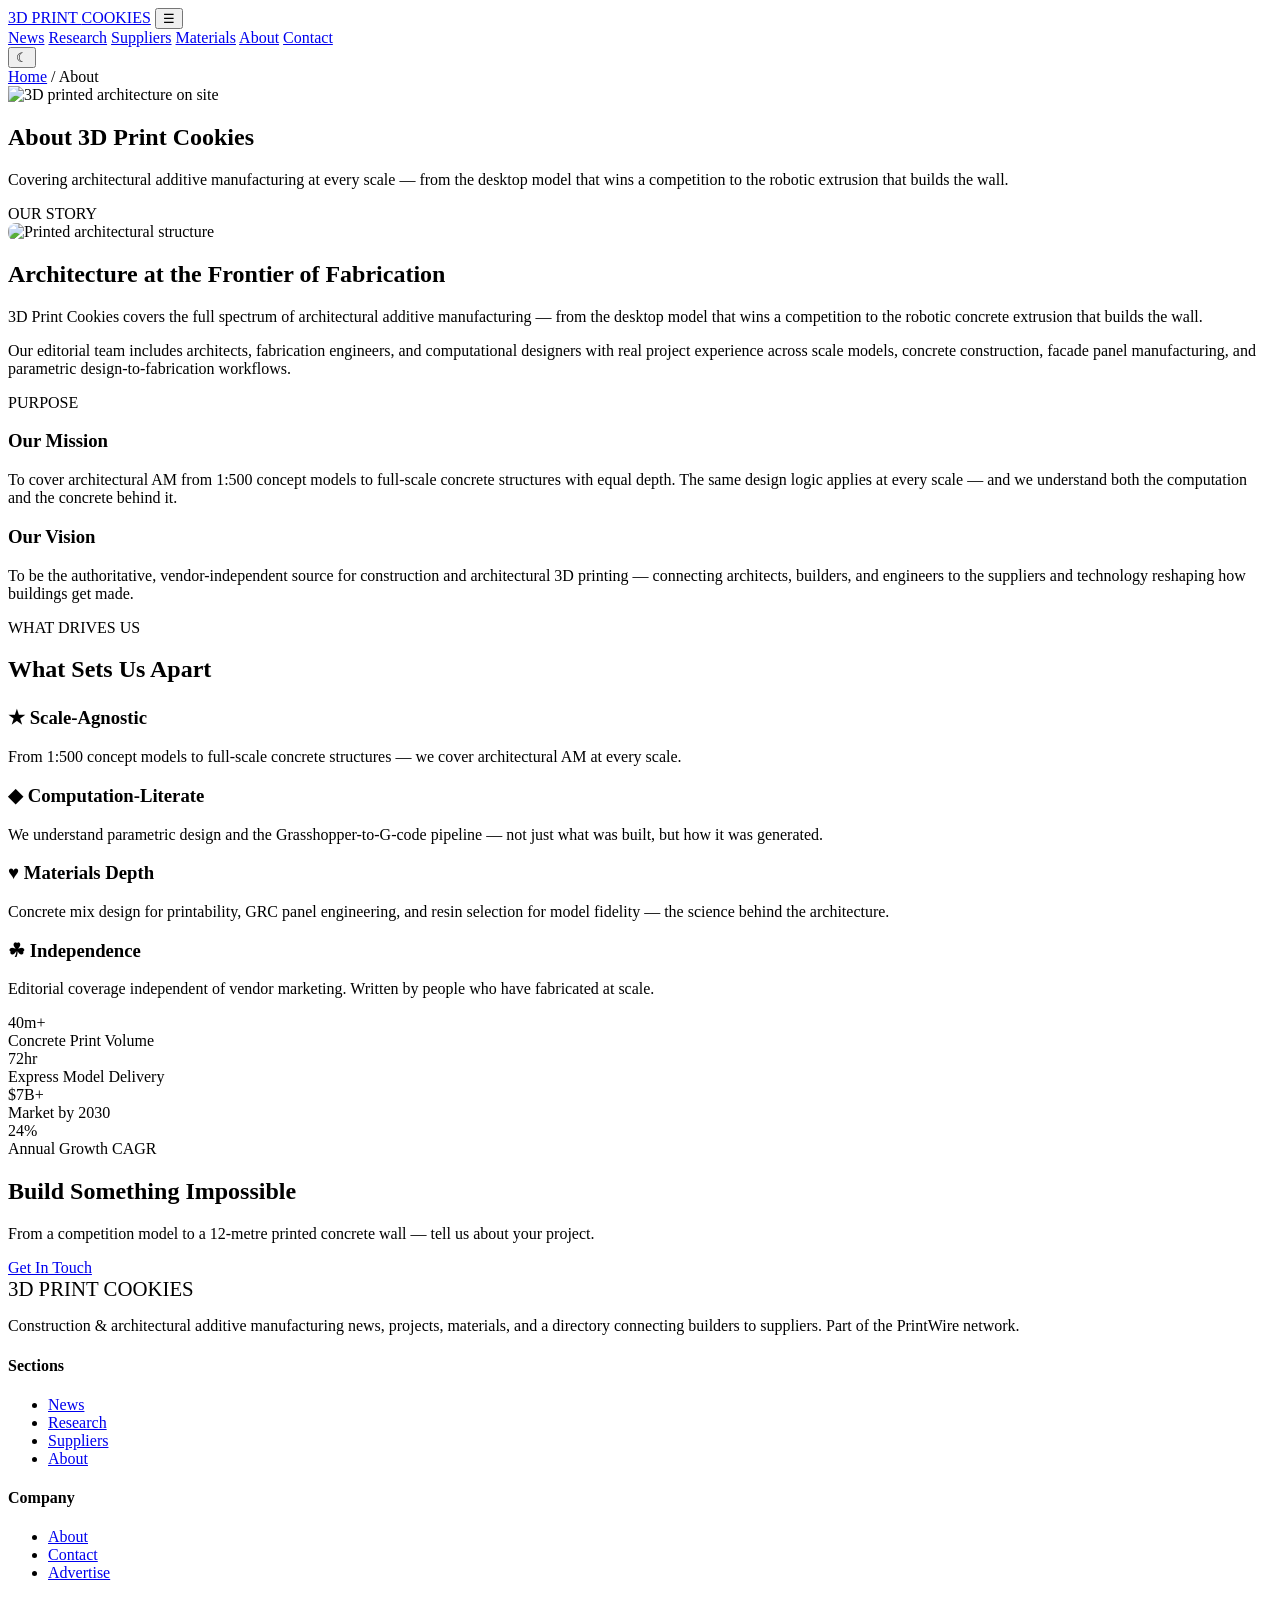
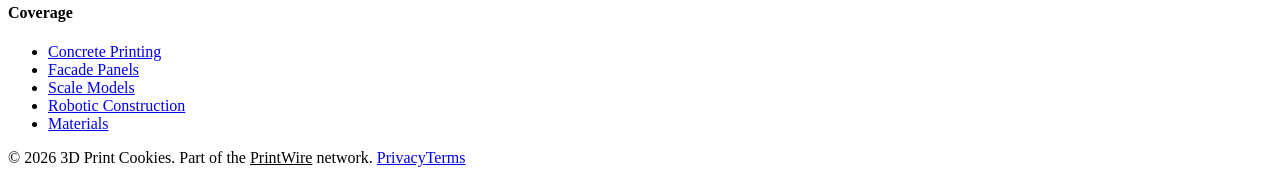
==== static/about.html @ 40391005 "Rebuild as Hugo Berry food site (was legacy static HTML); COOKIES branding" ====
<!DOCTYPE html>
<html lang="en">
<head>
    <meta charset="UTF-8">
    <meta name="viewport" content="width=device-width, initial-scale=1.0">
    <meta name="description" content="About 3D Print Cookies — architects, fabrication engineers, and computational designers covering architectural additive manufacturing from scale model to full-scale concrete.">
    <meta name="keywords" content="architectural 3D printing, concrete 3D printing, scale models, facade printing, robotic construction, parametric architecture">
    <meta property="og:title" content="About — 3D Print Cookies">
    <meta property="og:description" content="Covering architectural additive manufacturing at every scale — from desktop model to full-scale concrete structure.">
    <meta property="og:type" content="website">
    <meta property="og:image" content="/images/03_multicolor_food.png">
    <title>About — 3D Print Cookies</title>
    <link rel="preconnect" href="https://fonts.googleapis.com">
    <link rel="preconnect" href="https://fonts.gstatic.com" crossorigin>
    <link href="https://fonts.googleapis.com/css2?family=Fraunces:opsz,wght@9..144,500;9..144,600;9..144,700&family=Inter:wght@400;500;600&display=swap" rel="stylesheet">
    <link rel="stylesheet" href="/css/editorial.css">
    <script type="application/ld+json">
    [
      {
        "@context": "https://schema.org",
        "@type": "Organization",
        "name": "3D Print Cookies",
        "url": "https://3dprintfood.com",
        "description": "Construction and architectural additive manufacturing news, projects, materials, and a directory connecting builders to suppliers."
      },
      {
        "@context": "https://schema.org",
        "@type": "WebSite",
        "name": "3D Print Cookies",
        "url": "https://3dprintfood.com"
      }
    ]
    </script>
  <link rel="icon" type="image/svg+xml" href="/favicon.svg">
</head>
<body>

<header class="ed-header">
  <div class="ed-header-inner">
    <a href="/" class="ed-logo">3D PRINT <span class="ed-logo-accent">COOKIES</span></a>
    <button class="ed-nav-toggle" aria-label="Menu" onclick="document.querySelector('.ed-nav').classList.toggle('open')">&#9776;</button>
    <nav class="ed-nav">
      <a href="/">News</a>
      <a href="/articles/">Research</a>
      <a href="/#suppliers">Suppliers</a>
      <a href="/#suppliers">Materials</a>
      <a href="/about.html" class="active">About</a>
      <a href="/contact.html">Contact</a>
    </nav>
    <button class="ed-theme-toggle" id="themeToggle" aria-label="Toggle light/dark mode">&#9790;</button>
  </div>
</header>

<main>

  <!-- Breadcrumbs -->
  <nav class="ed-breadcrumbs">
    <a href="/">Home</a> / <span>About</span>
  </nav>

  <!-- Page Hero -->
  <section class="ed-page-hero">
    <img src="/images/03_multicolor_food.png" alt="3D printed architecture on site" loading="lazy">
    <div class="ed-page-hero-overlay"></div>
    <div class="ed-page-hero-content">
      <h1>About 3D Print Cookies</h1>
      <p>Covering architectural additive manufacturing at every scale — from the desktop model that wins a competition to the robotic extrusion that builds the wall.</p>
    </div>
  </section>

  <!-- Content -->
  <div class="ed-content">

    <!-- Our Story — Two Column -->
    <section class="ed-section">
      <span class="ed-section-label">OUR STORY</span>
      <div class="ed-two-col">
        <div>
          <img src="/images/09_custom_cake.png" alt="Printed architectural structure" loading="lazy" style="width:100%;border-radius:8px;">
        </div>
        <div>
          <h2>Architecture at the Frontier of Fabrication</h2>
          <p>3D Print Cookies covers the full spectrum of architectural additive manufacturing — from the desktop model that wins a competition to the robotic concrete extrusion that builds the wall.</p>
          <p>Our editorial team includes architects, fabrication engineers, and computational designers with real project experience across scale models, concrete construction, facade panel manufacturing, and parametric design-to-fabrication workflows.</p>
        </div>
      </div>
    </section>

    <!-- Mission & Vision -->
    <section class="ed-section">
      <span class="ed-section-label">PURPOSE</span>
      <div class="ed-grid-2">
        <div class="ed-content-card">
          <h3>Our Mission</h3>
          <p>To cover architectural AM from 1:500 concept models to full-scale concrete structures with equal depth. The same design logic applies at every scale — and we understand both the computation and the concrete behind it.</p>
        </div>
        <div class="ed-content-card">
          <h3>Our Vision</h3>
          <p>To be the authoritative, vendor-independent source for construction and architectural 3D printing — connecting architects, builders, and engineers to the suppliers and technology reshaping how buildings get made.</p>
        </div>
      </div>
    </section>

    <!-- Values -->
    <section class="ed-section">
      <span class="ed-section-label">WHAT DRIVES US</span>
      <h2 style="margin-bottom:1.5rem;">What Sets Us Apart</h2>
      <div class="ed-grid-4">
        <div class="ed-content-card">
          <h3>&#9733; Scale-Agnostic</h3>
          <p>From 1:500 concept models to full-scale concrete structures — we cover architectural AM at every scale.</p>
        </div>
        <div class="ed-content-card">
          <h3>&#9670; Computation-Literate</h3>
          <p>We understand parametric design and the Grasshopper-to-G-code pipeline — not just what was built, but how it was generated.</p>
        </div>
        <div class="ed-content-card">
          <h3>&#9829; Materials Depth</h3>
          <p>Concrete mix design for printability, GRC panel engineering, and resin selection for model fidelity — the science behind the architecture.</p>
        </div>
        <div class="ed-content-card">
          <h3>&#9752; Independence</h3>
          <p>Editorial coverage independent of vendor marketing. Written by people who have fabricated at scale.</p>
        </div>
      </div>
    </section>

    <!-- Stats Bar -->
    <section class="ed-stats">
      <div class="ed-stat">
        <div class="ed-stat-value">40m+</div>
        <div class="ed-stat-label">Concrete Print Volume</div>
      </div>
      <div class="ed-stat">
        <div class="ed-stat-value">72hr</div>
        <div class="ed-stat-label">Express Model Delivery</div>
      </div>
      <div class="ed-stat">
        <div class="ed-stat-value">$7B+</div>
        <div class="ed-stat-label">Market by 2030</div>
      </div>
      <div class="ed-stat">
        <div class="ed-stat-value">24%</div>
        <div class="ed-stat-label">Annual Growth CAGR</div>
      </div>
    </section>

    <!-- CTA Banner -->
    <section class="ed-cta-banner">
      <h2>Build Something Impossible</h2>
      <p>From a competition model to a 12-metre printed concrete wall — tell us about your project.</p>
      <a href="/contact.html">Get In Touch</a>
    </section>

  </div><!-- /.ed-content -->

</main>

<footer class="ed-footer">
  <div class="ed-footer-inner">
    <div class="ed-footer-brand">
      <div class="ed-logo" style="font-size:1.3rem;margin-bottom:0.5rem;">3D PRINT <span class="ed-logo-accent">COOKIES</span></div>
      <p>Construction &amp; architectural additive manufacturing news, projects, materials, and a directory connecting builders to suppliers. Part of the PrintWire network.</p>
    </div>
    <div><h4>Sections</h4><ul><li><a href="/">News</a></li><li><a href="/articles/">Research</a></li><li><a href="/#suppliers">Suppliers</a></li><li><a href="/about.html">About</a></li></ul></div>
    <div><h4>Company</h4><ul><li><a href="/about.html">About</a></li><li><a href="/contact.html">Contact</a></li><li><a href="/advertise.html">Advertise</a></li></ul></div>
    <div><h4>Coverage</h4><ul><li><a href="#">Concrete Printing</a></li><li><a href="#">Facade Panels</a></li><li><a href="#">Scale Models</a></li><li><a href="#">Robotic Construction</a></li><li><a href="#">Materials</a></li></ul></div>
  </div>
  <div class="ed-footer-bottom">
    <span>&copy; 2026 3D Print Cookies. Part of the <a href="https://3dprint.space" style="color:var(--accent);">PrintWire</a> network.</span>
    <span><a href="#">Privacy</a><a href="#">Terms</a></span>
  </div>
</footer>

<script>
(function() {
  var btn = document.getElementById('themeToggle');
  var root = document.documentElement;
  function setTheme(t) { root.setAttribute('data-theme', t); localStorage.setItem('ed-theme', t); btn.innerHTML = t === 'dark' ? '&#9790;' : '&#9728;'; }
  var s = localStorage.getItem('ed-theme');
  setTheme(s || 'dark');
  btn.addEventListener('click', function() { setTheme(root.getAttribute('data-theme') === 'dark' ? 'light' : 'dark'); });
})();
</script>

</body>
</html>
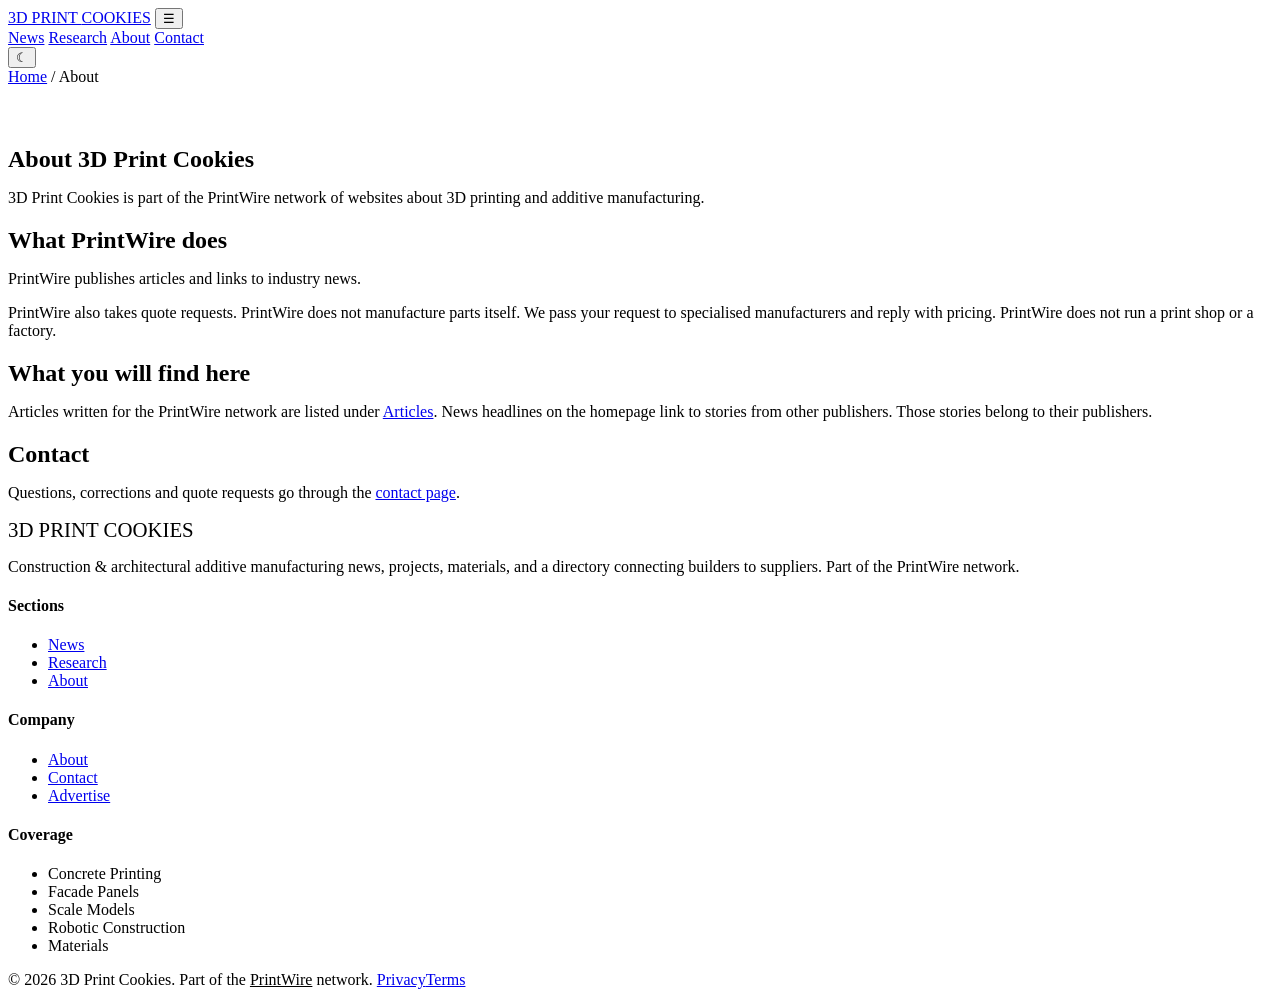
==== commit 57c1125e: "Site fixes: remove fabricated content and false claims, add privacy and terms Fix batch of 2026-11-2" ====
--- a/static/about.html
+++ b/static/about.html
@@ -3,34 +3,17 @@
 <head>
     <meta charset="UTF-8">
     <meta name="viewport" content="width=device-width, initial-scale=1.0">
-    <meta name="description" content="About 3D Print Cookies — architects, fabrication engineers, and computational designers covering architectural additive manufacturing from scale model to full-scale concrete.">
+    <meta name="description" content="About 3D Print Cookies, part of the PrintWire network of 3D printing websites.">
     <meta name="keywords" content="architectural 3D printing, concrete 3D printing, scale models, facade printing, robotic construction, parametric architecture">
-    <meta property="og:title" content="About — 3D Print Cookies">
-    <meta property="og:description" content="Covering architectural additive manufacturing at every scale — from desktop model to full-scale concrete structure.">
+    <meta property="og:title" content="About 3D Print Cookies">
+    <meta property="og:description" content="About 3D Print Cookies, part of the PrintWire network of 3D printing websites.">
     <meta property="og:type" content="website">
     <meta property="og:image" content="/images/03_multicolor_food.png">
-    <title>About — 3D Print Cookies</title>
+    <title>About 3D Print Cookies</title>
     <link rel="preconnect" href="https://fonts.googleapis.com">
     <link rel="preconnect" href="https://fonts.gstatic.com" crossorigin>
     <link href="https://fonts.googleapis.com/css2?family=Fraunces:opsz,wght@9..144,500;9..144,600;9..144,700&family=Inter:wght@400;500;600&display=swap" rel="stylesheet">
     <link rel="stylesheet" href="/css/editorial.css">
-    <script type="application/ld+json">
-    [
-      {
-        "@context": "https://schema.org",
-        "@type": "Organization",
-        "name": "3D Print Cookies",
-        "url": "https://3dprintfood.com",
-        "description": "Construction and architectural additive manufacturing news, projects, materials, and a directory connecting builders to suppliers."
-      },
-      {
-        "@context": "https://schema.org",
-        "@type": "WebSite",
-        "name": "3D Print Cookies",
-        "url": "https://3dprintfood.com"
-      }
-    ]
-    </script>
   <link rel="icon" type="image/svg+xml" href="/favicon.svg">
 </head>
 <body>
@@ -42,8 +25,6 @@
     <nav class="ed-nav">
       <a href="/">News</a>
       <a href="/articles/">Research</a>
-      <a href="/#suppliers">Suppliers</a>
-      <a href="/#suppliers">Materials</a>
       <a href="/about.html" class="active">About</a>
       <a href="/contact.html">Contact</a>
     </nav>
@@ -52,107 +33,34 @@
 </header>
 
 <main>
-
-  <!-- Breadcrumbs -->
   <nav class="ed-breadcrumbs">
     <a href="/">Home</a> / <span>About</span>
   </nav>
 
-  <!-- Page Hero -->
-  <section class="ed-page-hero">
-    <img src="/images/03_multicolor_food.png" alt="3D printed architecture on site" loading="lazy">
-    <div class="ed-page-hero-overlay"></div>
-    <div class="ed-page-hero-content">
-      <h1>About 3D Print Cookies</h1>
-      <p>Covering architectural additive manufacturing at every scale — from the desktop model that wins a competition to the robotic extrusion that builds the wall.</p>
-    </div>
-  </section>
+  <div class="ed-content-narrow">
 
-  <!-- Content -->
-  <div class="ed-content">
-
-    <!-- Our Story — Two Column -->
-    <section class="ed-section">
-      <span class="ed-section-label">OUR STORY</span>
-      <div class="ed-two-col">
-        <div>
-          <img src="/images/09_custom_cake.png" alt="Printed architectural structure" loading="lazy" style="width:100%;border-radius:8px;">
-        </div>
-        <div>
-          <h2>Architecture at the Frontier of Fabrication</h2>
-          <p>3D Print Cookies covers the full spectrum of architectural additive manufacturing — from the desktop model that wins a competition to the robotic concrete extrusion that builds the wall.</p>
-          <p>Our editorial team includes architects, fabrication engineers, and computational designers with real project experience across scale models, concrete construction, facade panel manufacturing, and parametric design-to-fabrication workflows.</p>
-        </div>
-      </div>
+    <section class="ed-section" style="padding-top:2.5rem;">
+      <h1 style="margin-bottom:0.75rem;">About 3D Print Cookies</h1>
+      <p>3D Print Cookies is part of the PrintWire network of websites about 3D printing and additive manufacturing.</p>
     </section>
 
-    <!-- Mission & Vision -->
     <section class="ed-section">
-      <span class="ed-section-label">PURPOSE</span>
-      <div class="ed-grid-2">
-        <div class="ed-content-card">
-          <h3>Our Mission</h3>
-          <p>To cover architectural AM from 1:500 concept models to full-scale concrete structures with equal depth. The same design logic applies at every scale — and we understand both the computation and the concrete behind it.</p>
-        </div>
-        <div class="ed-content-card">
-          <h3>Our Vision</h3>
-          <p>To be the authoritative, vendor-independent source for construction and architectural 3D printing — connecting architects, builders, and engineers to the suppliers and technology reshaping how buildings get made.</p>
-        </div>
-      </div>
+      <h2 style="margin-bottom:0.6rem;">What PrintWire does</h2>
+      <p>PrintWire publishes articles and links to industry news.</p>
+      <p>PrintWire also takes quote requests. PrintWire does not manufacture parts itself. We pass your request to specialised manufacturers and reply with pricing. PrintWire does not run a print shop or a factory.</p>
     </section>
 
-    <!-- Values -->
     <section class="ed-section">
-      <span class="ed-section-label">WHAT DRIVES US</span>
-      <h2 style="margin-bottom:1.5rem;">What Sets Us Apart</h2>
-      <div class="ed-grid-4">
-        <div class="ed-content-card">
-          <h3>&#9733; Scale-Agnostic</h3>
-          <p>From 1:500 concept models to full-scale concrete structures — we cover architectural AM at every scale.</p>
-        </div>
-        <div class="ed-content-card">
-          <h3>&#9670; Computation-Literate</h3>
-          <p>We understand parametric design and the Grasshopper-to-G-code pipeline — not just what was built, but how it was generated.</p>
-        </div>
-        <div class="ed-content-card">
-          <h3>&#9829; Materials Depth</h3>
-          <p>Concrete mix design for printability, GRC panel engineering, and resin selection for model fidelity — the science behind the architecture.</p>
-        </div>
-        <div class="ed-content-card">
-          <h3>&#9752; Independence</h3>
-          <p>Editorial coverage independent of vendor marketing. Written by people who have fabricated at scale.</p>
-        </div>
-      </div>
+      <h2 style="margin-bottom:0.6rem;">What you will find here</h2>
+      <p>Articles written for the PrintWire network are listed under <a href="/articles/">Articles</a>. News headlines on the homepage link to stories from other publishers. Those stories belong to their publishers.</p>
     </section>
 
-    <!-- Stats Bar -->
-    <section class="ed-stats">
-      <div class="ed-stat">
-        <div class="ed-stat-value">40m+</div>
-        <div class="ed-stat-label">Concrete Print Volume</div>
-      </div>
-      <div class="ed-stat">
-        <div class="ed-stat-value">72hr</div>
-        <div class="ed-stat-label">Express Model Delivery</div>
-      </div>
-      <div class="ed-stat">
-        <div class="ed-stat-value">$7B+</div>
-        <div class="ed-stat-label">Market by 2030</div>
-      </div>
-      <div class="ed-stat">
-        <div class="ed-stat-value">24%</div>
-        <div class="ed-stat-label">Annual Growth CAGR</div>
-      </div>
+    <section class="ed-section">
+      <h2 style="margin-bottom:0.6rem;">Contact</h2>
+      <p>Questions, corrections and quote requests go through the <a href="/contact.html">contact page</a>.</p>
     </section>
 
-    <!-- CTA Banner -->
-    <section class="ed-cta-banner">
-      <h2>Build Something Impossible</h2>
-      <p>From a competition model to a 12-metre printed concrete wall — tell us about your project.</p>
-      <a href="/contact.html">Get In Touch</a>
-    </section>
-
-  </div><!-- /.ed-content -->
+  </div>
 
 </main>
 
@@ -162,13 +70,13 @@
       <div class="ed-logo" style="font-size:1.3rem;margin-bottom:0.5rem;">3D PRINT <span class="ed-logo-accent">COOKIES</span></div>
       <p>Construction &amp; architectural additive manufacturing news, projects, materials, and a directory connecting builders to suppliers. Part of the PrintWire network.</p>
     </div>
-    <div><h4>Sections</h4><ul><li><a href="/">News</a></li><li><a href="/articles/">Research</a></li><li><a href="/#suppliers">Suppliers</a></li><li><a href="/about.html">About</a></li></ul></div>
+    <div><h4>Sections</h4><ul><li><a href="/">News</a></li><li><a href="/articles/">Research</a></li><li><a href="/about.html">About</a></li></ul></div>
     <div><h4>Company</h4><ul><li><a href="/about.html">About</a></li><li><a href="/contact.html">Contact</a></li><li><a href="/advertise.html">Advertise</a></li></ul></div>
-    <div><h4>Coverage</h4><ul><li><a href="#">Concrete Printing</a></li><li><a href="#">Facade Panels</a></li><li><a href="#">Scale Models</a></li><li><a href="#">Robotic Construction</a></li><li><a href="#">Materials</a></li></ul></div>
+    <div><h4>Coverage</h4><ul><li>Concrete Printing</li><li>Facade Panels</li><li>Scale Models</li><li>Robotic Construction</li><li>Materials</li></ul></div>
   </div>
   <div class="ed-footer-bottom">
     <span>&copy; 2026 3D Print Cookies. Part of the <a href="https://3dprint.space" style="color:var(--accent);">PrintWire</a> network.</span>
-    <span><a href="#">Privacy</a><a href="#">Terms</a></span>
+    <span><a href="/privacy.html">Privacy</a><a href="/terms.html">Terms</a></span>
   </div>
 </footer>
 
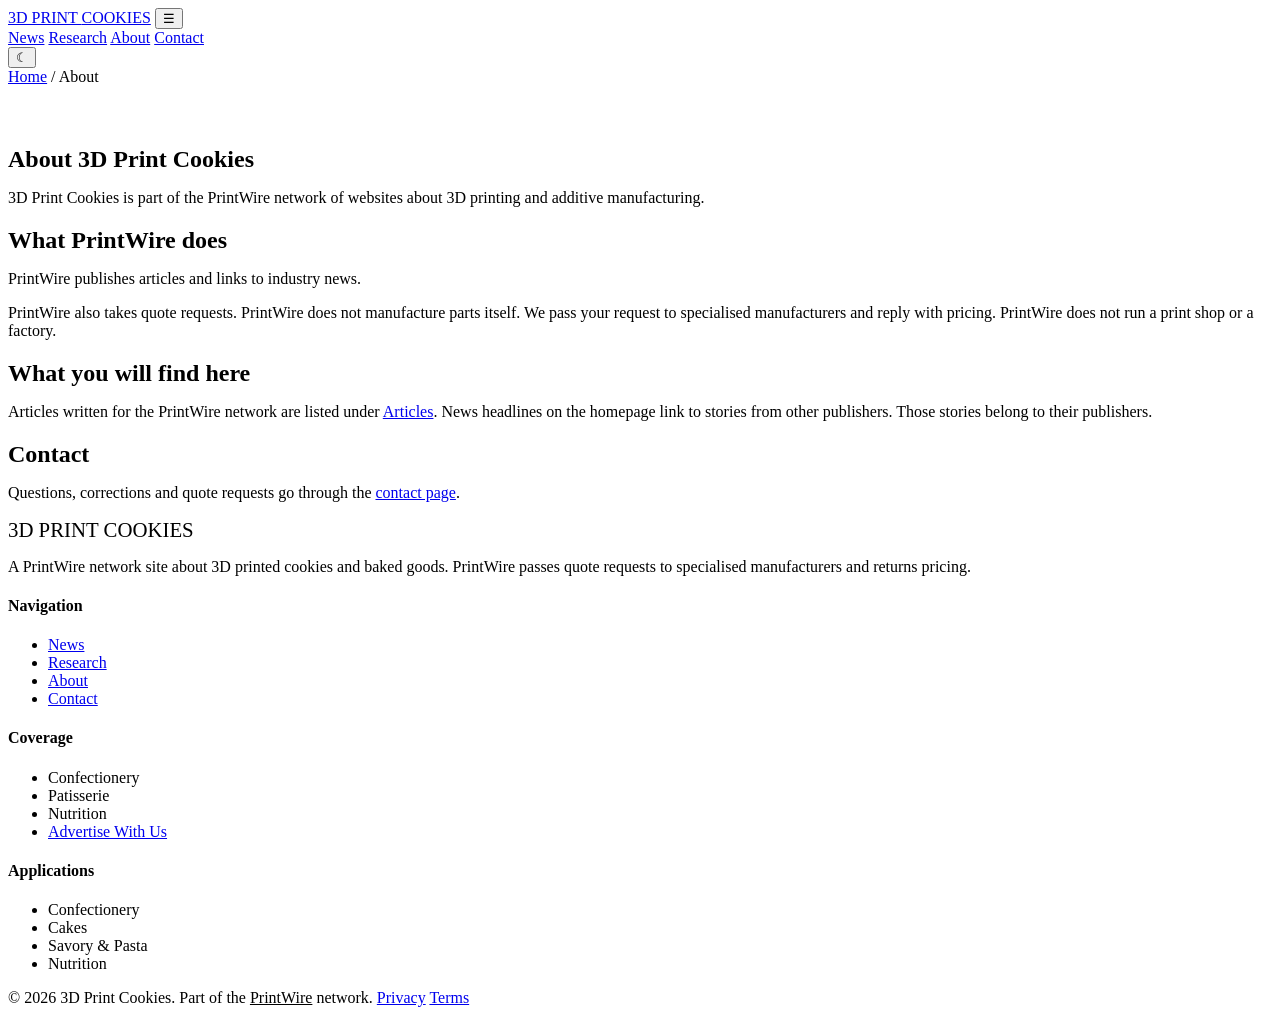
==== commit 5438b723: "Site fixes round 2: honest head tags and footers, own name and niche, quote form Round 2 of 2026-11-" ====
--- a/static/about.html
+++ b/static/about.html
@@ -4,7 +4,6 @@
     <meta charset="UTF-8">
     <meta name="viewport" content="width=device-width, initial-scale=1.0">
     <meta name="description" content="About 3D Print Cookies, part of the PrintWire network of 3D printing websites.">
-    <meta name="keywords" content="architectural 3D printing, concrete 3D printing, scale models, facade printing, robotic construction, parametric architecture">
     <meta property="og:title" content="About 3D Print Cookies">
     <meta property="og:description" content="About 3D Print Cookies, part of the PrintWire network of 3D printing websites.">
     <meta property="og:type" content="website">
@@ -67,16 +66,43 @@
 <footer class="ed-footer">
   <div class="ed-footer-inner">
     <div class="ed-footer-brand">
-      <div class="ed-logo" style="font-size:1.3rem;margin-bottom:0.5rem;">3D PRINT <span class="ed-logo-accent">COOKIES</span></div>
-      <p>Construction &amp; architectural additive manufacturing news, projects, materials, and a directory connecting builders to suppliers. Part of the PrintWire network.</p>
+      <div class="ed-logo" style="font-size:1.3rem; margin-bottom: 0.5rem;">3D&nbsp;PRINT&nbsp;<span class="ed-logo-accent">COOKIES</span></div>
+      <p>A PrintWire network site about 3D printed cookies and baked goods. PrintWire passes quote requests to specialised manufacturers and returns pricing.</p>
     </div>
-    <div><h4>Sections</h4><ul><li><a href="/">News</a></li><li><a href="/articles/">Research</a></li><li><a href="/about.html">About</a></li></ul></div>
-    <div><h4>Company</h4><ul><li><a href="/about.html">About</a></li><li><a href="/contact.html">Contact</a></li><li><a href="/advertise.html">Advertise</a></li></ul></div>
-    <div><h4>Coverage</h4><ul><li>Concrete Printing</li><li>Facade Panels</li><li>Scale Models</li><li>Robotic Construction</li><li>Materials</li></ul></div>
+    <div>
+      <h4>Navigation</h4>
+      <ul>
+        <li><a href="/">News</a></li>
+        <li><a href="/articles/">Research</a></li>
+        <li><a href="/about.html">About</a></li>
+        <li><a href="/contact.html">Contact</a></li>
+      </ul>
+    </div>
+    <div>
+      <h4>Coverage</h4>
+      <ul>
+        <li>Confectionery</li>
+        <li>Patisserie</li>
+        <li>Nutrition</li>
+        <li><a href="/advertise.html">Advertise With Us</a></li>
+      </ul>
+    </div>
+    <div>
+      <h4>Applications</h4>
+      <ul>
+        <li>Confectionery</li>
+        <li>Cakes</li>
+        <li>Savory &amp; Pasta</li>
+        <li>Nutrition</li>
+      </ul>
+    </div>
   </div>
   <div class="ed-footer-bottom">
     <span>&copy; 2026 3D Print Cookies. Part of the <a href="https://3dprint.space" style="color:var(--accent);">PrintWire</a> network.</span>
-    <span><a href="/privacy.html">Privacy</a><a href="/terms.html">Terms</a></span>
+    <span>
+      <a href="/privacy.html">Privacy</a>
+      <a href="/terms.html">Terms</a>
+    </span>
   </div>
 </footer>
 
